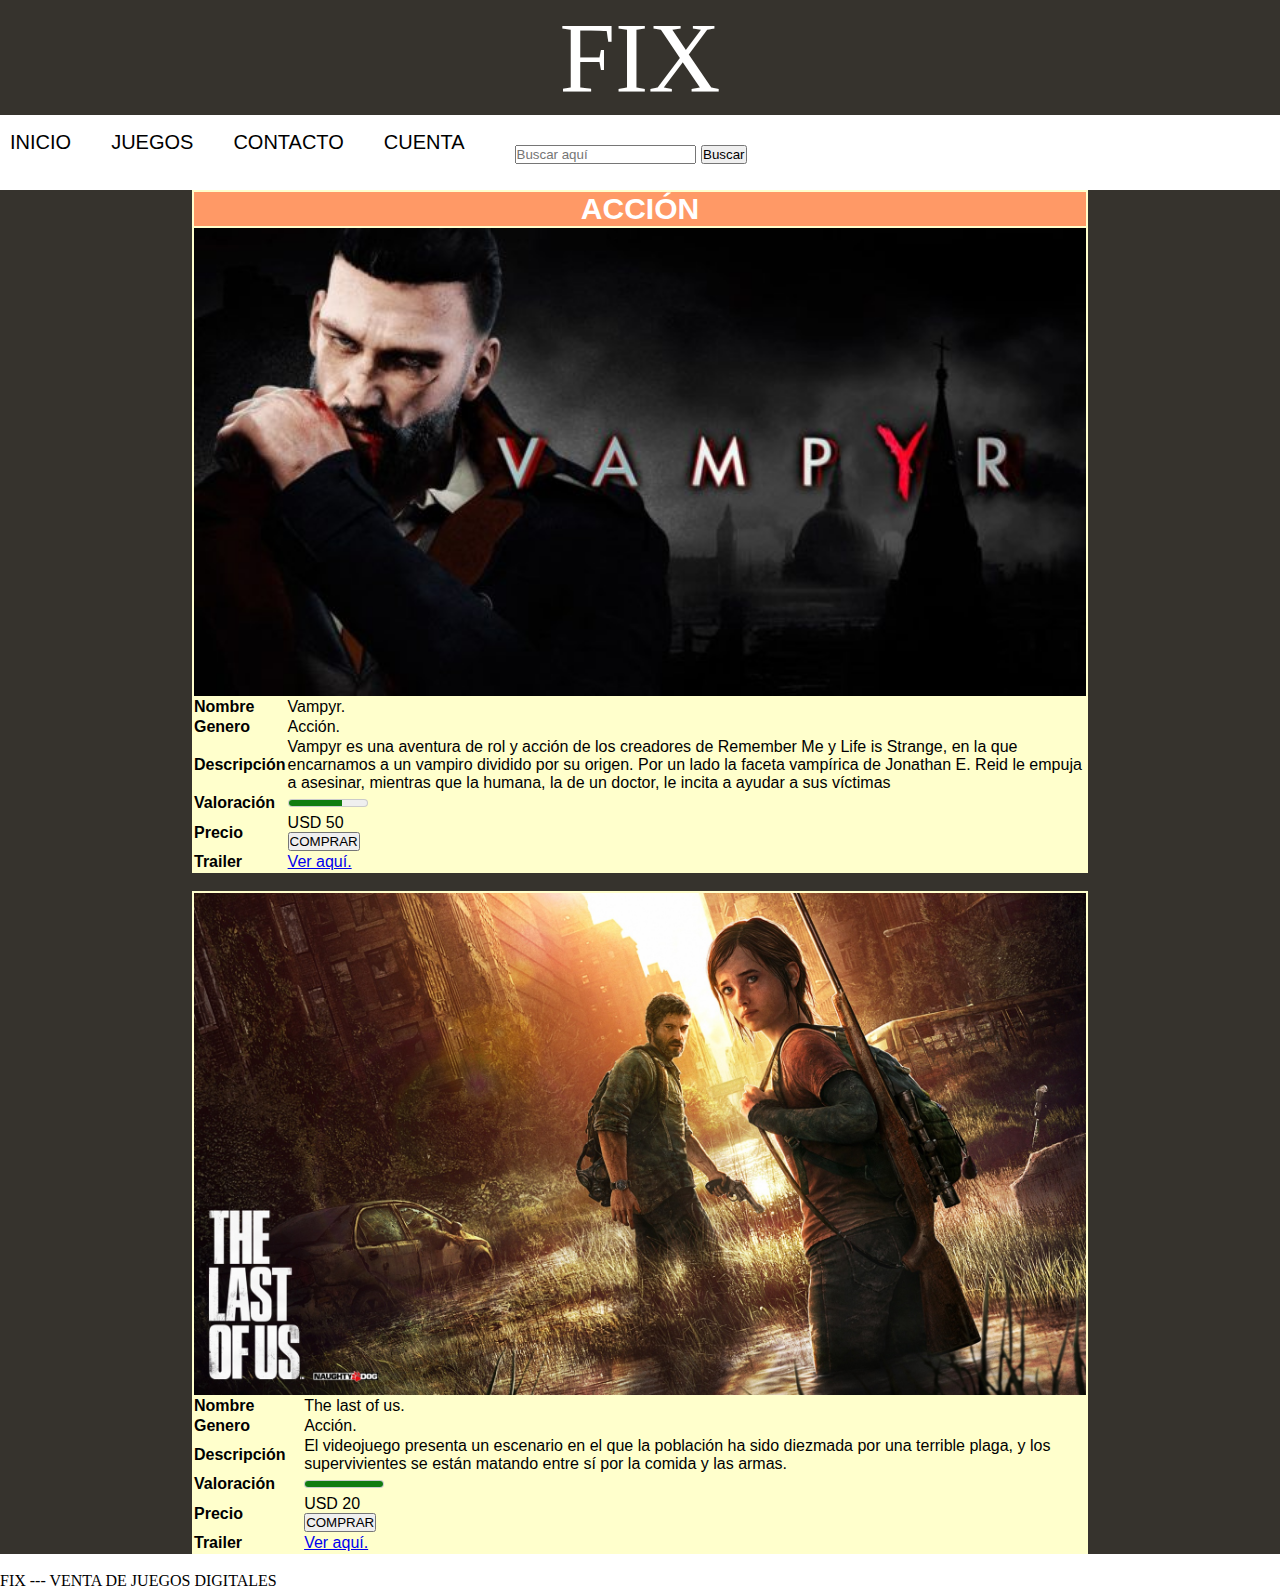
==== acción.html @ b8a2d218 "ultimos cambios" ====
<!DOCTYPE html>
<html>

<head>

  <meta charset="utf-8">
  <link href="css/accion.css" rel="stylesheet" type="text/css">
  <title>ACCIÓN</title>


</head>

<body>

  <header>
    <center>
    <div class="logo">
      <p>FIX</p>
    </div>
   </center>
  </header>

  <nav>
    <div id="menu">
        <ul class="menup">
            <li><a href="index.html">INICIO</a></li>
            <li class="divider"></li>
            <li class="dropdown"><a href="juegos.html">JUEGOS</a>
                <ul>
                    <li><span></span><a href="deporte.html">DEPORTE</a></li>
                    <hr>
                    <li><span></span><a href="acción.html">ACCIÓN</a></li>
                    <hr>
                    <li><span></span><a href="aventura.html">AVENTURA</a></li>
                    <hr>
                    <li><span></span><a href="carreras.html">CARRERAS</a></li>
                </ul>
            </li>
            <li class="divider"></li>
            <li><a href="contacto.html">CONTACTO</a></li>
            <li class="divider"></li>
            <li class="dropdown"><a href="cuenta.html">CUENTA</a>
                <ul>
                    <li><span></span><a href="registrarse.html">REGISTRO</a></li>
                    <hr>
                    <li><span></span><a href="is.html">INICIAR SESION</a></li>

                </ul>

            <li class="divider"></li>
            <li class="dropdown">
              <div class="search_bar">
                <a href="#"></a>
                <input type="text" name="text" placeholder="Buscar aquí">
                <input type="submit" name="submit" value="Buscar">
              </div>

    </div>


  </nav>

  <main>

   <table>
      <thead>
        <tr>
        <th colspan=4 BGCOLOR="#FF9966">
          ACCIÓN
          </th>
        </tr>

      </thead>

      <tbody>


         <tr>
           <th colspan=4 BGCOLOR="#FF9966">
           <img src="img/vampyr.jpg" alt="Portada de juego vampyr." title="Vampyr"align="center" border="double" width="100%" height="auto">
           </th>
         </tr>



          <tr>

            <th>Nombre</th>
            <td>Vampyr.</td>

          </tr>

          <tr>
            <th>Genero</th>
            <td>Acción.</td>

          </tr>

          <tr>
            <th width="auto">Descripción</th>
            <td>
              Vampyr es una aventura de rol y acción de los creadores de Remember Me y Life is Strange, en la que encarnamos a un vampiro dividido por su origen. Por un lado la faceta vampírica de Jonathan E. Reid le empuja a asesinar, mientras que la humana, la de un doctor, le incita a ayudar a sus víctimas
            </td>
          </tr>

          <tr>
            <th>Valoración</th>
            <td><meter value="75" max="100" min="20" high="98" low="43" optimum="80" ></meter></td>
          </tr>

          <tr>
            <th>Precio</th>
            <td>USD 50 <div> <input type="submit" value="COMPRAR"></div></td>
          </tr>

          <tr>
            <th>Trailer</th>
            <td>
              <a href="https://www.youtube.com/watch?v=26D61QN3ZHI"> Ver aquí.</a>
            </td>
          </tr>

        </tbody>

      </table>



        <br>


   <table>

          <tbody>

            <tr>
              <th colspan=4 BGCOLOR="#FF9966">
              <img src="img/lastofus.jpg" alt="Portada del juego The last of us" title="The last of us"align="center" border="double" width="100%" height="auto">
              </th>
            </tr>


            <tr>
              <th>Nombre</th>
              <td>The last of us.</td>

            </tr>

            <tr>
              <th>Genero</th>
              <td>Acción.</td>

            </tr>

            <tr>
              <th width="auto">Descripción</th>
              <td>
               El videojuego presenta un escenario en el que la población ha sido diezmada por una terrible plaga, y los supervivientes se están matando entre sí por la comida y las armas.
              </td>
            </tr>

           <tr>
             <th>Valoración</th>
             <td><meter value="100" max="100" min="20" high="98" low="43" optimum="100" ></meter></td>
           </tr>

           <tr>
             <th>Precio</th>
             <td>USD 20 <div> <input type="submit" value="COMPRAR"></div></td>
           </tr>

           <tr>
             <th>Trailer</th>
             <td>
               <a href="https://www.youtube.com/watch?v=Co0mF_imNys"> Ver aquí.</a>
             </td>
           </tr>

          </tbody>
    </table>


   </main>

  <footer>
    <br>
    <p> FIX --- VENTA DE JUEGOS DIGITALES </p>
  </footer>

</body>

</html>
---- css/accion.css ----
* {
  margin:0;
  padding: 0;

}

body {
  background-color: #36332d;
}

header {
  width:100%;
}

.logo {
  font-size: 100px;
  font-family: fantasy;
  color: #fff;

  }

  nav {
    background-color: white;
  }


  #menu{
    background-color:#fff ;
    font-family: sans-serif;
    font-size: 20px;
    float: left;
    position: relative;
    width: 100%;

  }

  #menu .menup{
  margin: 0 auto;
  padding: 0px;

  }

  #menu li{
  float:left;
  position: relative;
  padding: 6px 0;
  margin: 10px;
  list-style: none;
  }

  #menu li a {
  color: black;
  text-decoration: none;
  text-transform: uppercase;
  }


  #menu li > ul {
  display:none;
  position:absolute;
  background: white;
  padding: 0;
  z-index: 2;
  }

  #menu li > ul li {
  padding:0;
  margin:1px 0;
  list-style: none;
  }




  #menu li > ul li a{
  width: 150px;
  margin: 0 0 0 5px;
  display:block;
  color:black;
  }


  #menu li:hover > ul{
  display:block;
  width: 150px;
  top: 35px;
  }

.search_bar {
  float: right;
  padding: 10px;
  margin-right:auto;
}

table {
  background-color:#FFFFCC;
  font-family: sans-serif;
  text-align: left;
  width: 70%;
  margin-left: 15%;
  margin-right:15%;

}

thead {
  background-color: #FF9966;
  font-family: sans-serif;
  font-size: 30px;
  text-align: center;
  color: #fff;

}

 img {
  border-width:
  border-color: #fff;
}




footer {
  background-color: white;

}
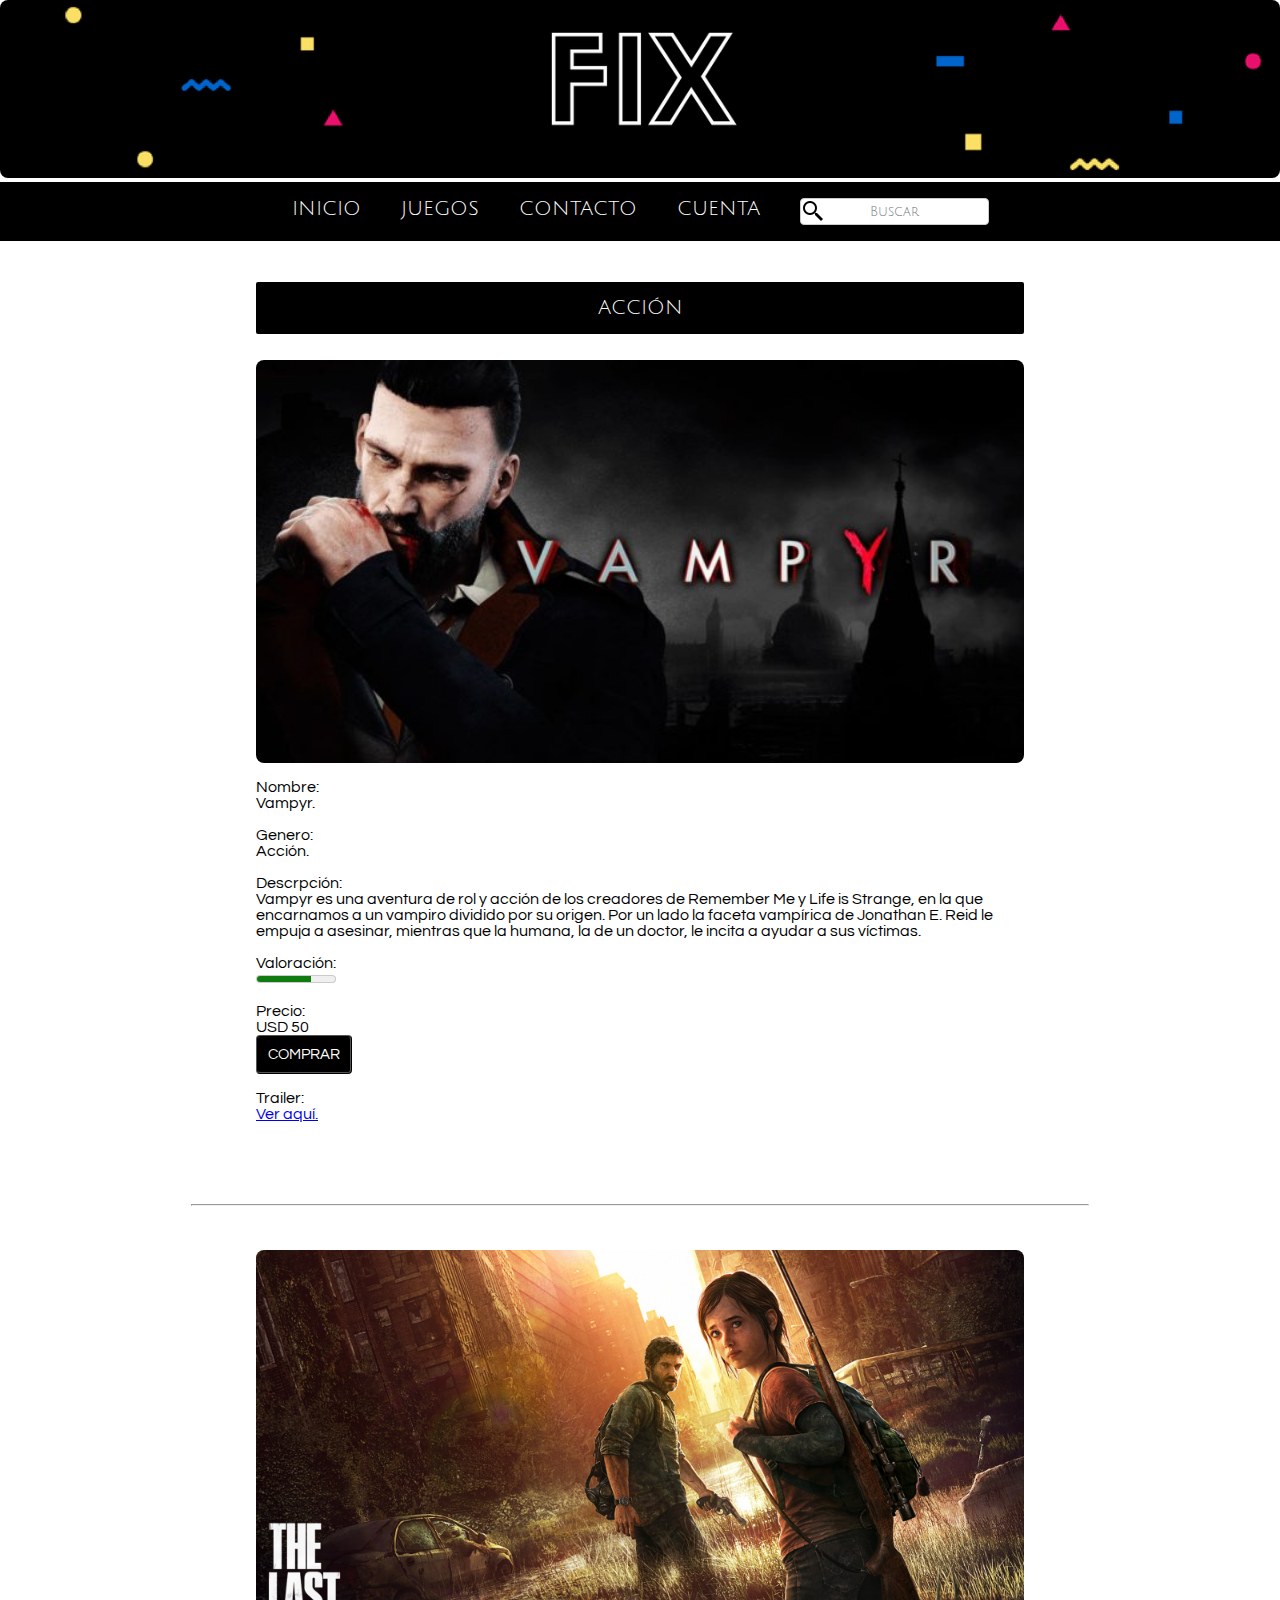
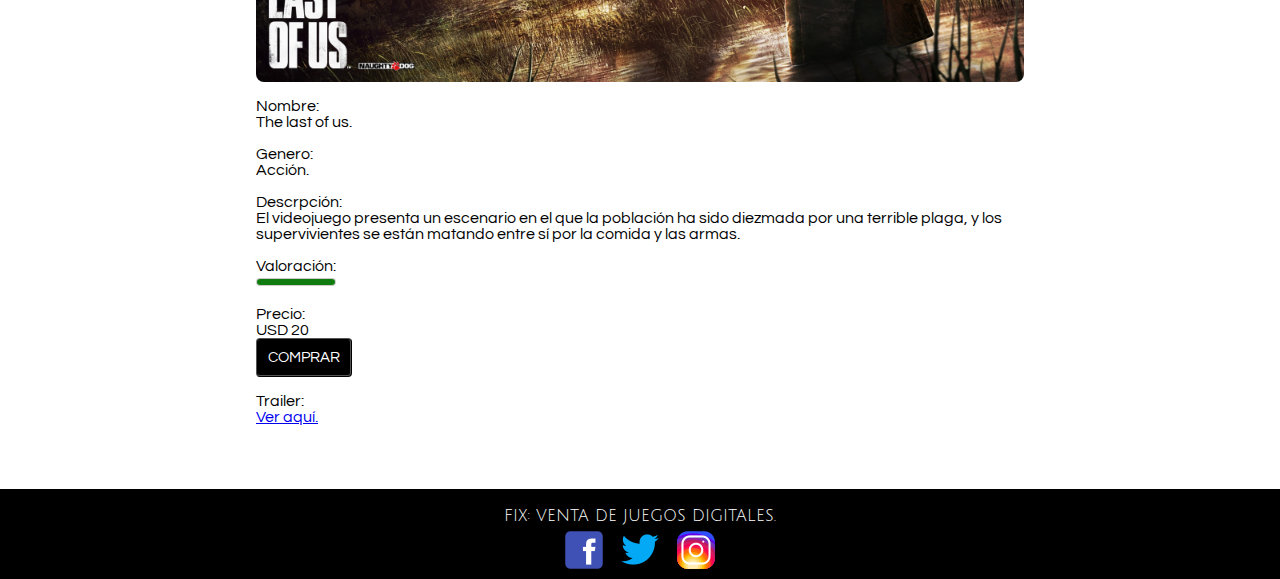
==== commit 8d2f9d02: "design" ====
--- a/acción.html
+++ b/acción.html
@@ -4,6 +4,8 @@
 <head>
 
   <meta charset="utf-8">
+  <meta name="viewport" content="width=device-width, initial-scale=1">
+  <link href="https://fonts.googleapis.com/css?family=Julius+Sans+One|Questrial" rel="stylesheet">
   <link href="css/accion.css" rel="stylesheet" type="text/css">
   <title>ACCIÓN</title>
 
@@ -13,11 +15,7 @@
 <body>
 
   <header>
-    <center>
-    <div class="logo">
-      <p>FIX</p>
-    </div>
-   </center>
+    <img src="img/ff.png" width="100%" height="70%">
   </header>
 
   <nav>
@@ -51,8 +49,7 @@
             <li class="dropdown">
               <div class="search_bar">
                 <a href="#"></a>
-                <input type="text" name="text" placeholder="Buscar aquí">
-                <input type="submit" name="submit" value="Buscar">
+                <input type="text" name="text" placeholder="Buscar">
               </div>
 
     </div>
@@ -61,130 +58,87 @@
   </nav>
 
   <main>
+    <br>
+    <br>
+    <section>
+      <h1> ACCIÓN </h1>
+     </section>
 
-   <table>
-      <thead>
-        <tr>
-        <th colspan=4 BGCOLOR="#FF9966">
-          ACCIÓN
-          </th>
-        </tr>
+    <article>
 
-      </thead>
+     <dl>
+       <dt><img src="img/vampyr.jpg" alt="Portada de juego vampyr." title="Vampyr"align="center" border="double" width="100%" height="auto"></dt>
+       <br>
+       <dt>Nombre:</dt>
+       <dd>Vampyr.</dd>
+       <br>
+       <dt>Genero:</dt>
+       <dd>Acción.</dd>
+       <br>
+       <dt>Descrpción:</dt>
+       <dd>Vampyr es una aventura de rol y acción de los creadores de Remember Me y Life is Strange, en la que encarnamos a un vampiro dividido por su origen. Por un lado la faceta vampírica de Jonathan E. Reid le empuja a asesinar, mientras que la humana, la de un doctor, le incita a ayudar a sus víctimas.</dd>
+       <br>
+       <dt>Valoración:</dt>
+       <dd><meter value="75" max="100" min="20" high="98" low="43" optimum="80" ></meter> </dd>
+       <br>
+       <dt>Precio:</dt>
+       <dd>USD 50 <div> <input type="submit" value="COMPRAR"></div></dd>
+       <br>
+       <dt>Trailer:</dt>
+       <dd><a href="https://www.youtube.com/watch?v=26D61QN3ZHI">Ver aquí.</a></dd>
+     </dl>
+    </article>
+    <br>
+     <hr></hr>
+    <br>
+    <article>
 
-      <tbody>
+     <dl>
+       <dt><img src="img/lastofus.jpg" alt="Portada del juego The last of us" title="The last of us"align="center" border="double" width="100%" height="auto"></dt>
+       <br>
+       <dt>Nombre:</dt>
+       <dd>The last of us.</dd>
+       <br>
+       <dt>Genero:</dt>
+       <dd>Acción.</dd>
+       <br>
+       <dt>Descrpción:</dt>
+       <dd>El videojuego presenta un escenario en el que la población ha sido diezmada por una terrible plaga, y los supervivientes se están matando entre sí por la comida y las armas.</dd>
+       <br>
+       <dt>Valoración:</dt>
+       <dd><meter value="100" max="100" min="20" high="98" low="43" optimum="100" ></meter></dd>
+       <br>
+       <dt>Precio:</dt>
+       <dd>USD 20 <div> <input type="submit" value="COMPRAR"></div></dd>
+       <br>
+       <dt>Trailer:</dt>
+       <dd><a href="https://www.youtube.com/watch?v=Co0mF_imNys">  Ver aquí.</a></dd>
+     </dl>
+    </article>
 
-
-         <tr>
-           <th colspan=4 BGCOLOR="#FF9966">
-           <img src="img/vampyr.jpg" alt="Portada de juego vampyr." title="Vampyr"align="center" border="double" width="100%" height="auto">
-           </th>
-         </tr>
-
-
-
-          <tr>
-
-            <th>Nombre</th>
-            <td>Vampyr.</td>
-
-          </tr>
-
-          <tr>
-            <th>Genero</th>
-            <td>Acción.</td>
-
-          </tr>
-
-          <tr>
-            <th width="auto">Descripción</th>
-            <td>
-              Vampyr es una aventura de rol y acción de los creadores de Remember Me y Life is Strange, en la que encarnamos a un vampiro dividido por su origen. Por un lado la faceta vampírica de Jonathan E. Reid le empuja a asesinar, mientras que la humana, la de un doctor, le incita a ayudar a sus víctimas
-            </td>
-          </tr>
-
-          <tr>
-            <th>Valoración</th>
-            <td><meter value="75" max="100" min="20" high="98" low="43" optimum="80" ></meter></td>
-          </tr>
-
-          <tr>
-            <th>Precio</th>
-            <td>USD 50 <div> <input type="submit" value="COMPRAR"></div></td>
-          </tr>
-
-          <tr>
-            <th>Trailer</th>
-            <td>
-              <a href="https://www.youtube.com/watch?v=26D61QN3ZHI"> Ver aquí.</a>
-            </td>
-          </tr>
-
-        </tbody>
-
-      </table>
-
-
-
-        <br>
-
-
-   <table>
-
-          <tbody>
-
-            <tr>
-              <th colspan=4 BGCOLOR="#FF9966">
-              <img src="img/lastofus.jpg" alt="Portada del juego The last of us" title="The last of us"align="center" border="double" width="100%" height="auto">
-              </th>
-            </tr>
-
-
-            <tr>
-              <th>Nombre</th>
-              <td>The last of us.</td>
-
-            </tr>
-
-            <tr>
-              <th>Genero</th>
-              <td>Acción.</td>
-
-            </tr>
-
-            <tr>
-              <th width="auto">Descripción</th>
-              <td>
-               El videojuego presenta un escenario en el que la población ha sido diezmada por una terrible plaga, y los supervivientes se están matando entre sí por la comida y las armas.
-              </td>
-            </tr>
-
-           <tr>
-             <th>Valoración</th>
-             <td><meter value="100" max="100" min="20" high="98" low="43" optimum="100" ></meter></td>
-           </tr>
-
-           <tr>
-             <th>Precio</th>
-             <td>USD 20 <div> <input type="submit" value="COMPRAR"></div></td>
-           </tr>
-
-           <tr>
-             <th>Trailer</th>
-             <td>
-               <a href="https://www.youtube.com/watch?v=Co0mF_imNys"> Ver aquí.</a>
-             </td>
-           </tr>
-
-          </tbody>
-    </table>
 
 
    </main>
 
   <footer>
     <br>
-    <p> FIX --- VENTA DE JUEGOS DIGITALES </p>
+    <p> FIX: VENTA DE JUEGOS DIGITALES.</p>
+    <div class="iconos">
+      <div class="social">
+
+          <img src="[data-uri]">
+            </div>
+
+      <div class="social">
+
+          <img src="[data-uri]">
+        </div>
+
+      <div class="social">
+          <img src="[data-uri]">
+        </div>
+      </div>
+
   </footer>
 
 </body>
--- a/css/accion.css
+++ b/css/accion.css
@@ -1,42 +1,51 @@
 * {
   margin:0;
   padding: 0;
-
-}
-
-body {
-  background-color: #36332d;
-}
-
-header {
-  width:100%;
-}
-
-.logo {
-  font-size: 100px;
-  font-family: fantasy;
-  color: #fff;
-
-  }
+  font-family:
+
+}
+
+
+main {
+  width: 100%;
+  max-width: 100%;
+  min-width: 100%;
+
+}
+
+header, img{
+  width: 100%;
+  padding: 0%;
+}
+
 
   nav {
     background-color: white;
+    width: 100%;
+  }
+
+  article {
+   font-family: 'Questrial', sans-serif;
+   border-radius: 8px;
   }
 
 
   #menu{
-    background-color:#fff ;
-    font-family: sans-serif;
+    background-color:#000 ;
+    font-family: 'Julius Sans One', sans-serif;
     font-size: 20px;
-    float: left;
-    position: relative;
+    float:left;
+    position: ;
     width: 100%;
+    max-width: 100%;
 
   }
 
   #menu .menup{
   margin: 0 auto;
-  padding: 0px;
+  margin-left: 22%;
+  margin-right:
+
 
   }
 
@@ -49,7 +58,7 @@
   }
 
   #menu li a {
-  color: black;
+  color: white;
   text-decoration: none;
   text-transform: uppercase;
   }
@@ -58,7 +67,7 @@
   #menu li > ul {
   display:none;
   position:absolute;
-  background: white;
+  background: black;
   padding: 0;
   z-index: 2;
   }
@@ -76,7 +85,7 @@
   width: 150px;
   margin: 0 0 0 5px;
   display:block;
-  color:black;
+  color: white;
   }
 
 
@@ -86,40 +95,171 @@
   top: 35px;
   }
 
-.search_bar {
-  float: right;
-  padding: 10px;
-  margin-right:auto;
-}
-
-table {
-  background-color:#FFFFCC;
-  font-family: sans-serif;
-  text-align: left;
+  input[type=text] {
+      background-color: white;
+      background-image: url("[data-uri]");
+      background-position:left ;
+      background-repeat: no-repeat;
+      padding-left: 40px;
+  }
+
+  input[type=text], select {
+    width: 100%;
+    padding:5px 5px;
+    display: inline-block;
+    border: 1px solid #ccc;
+    border-radius: 4px;
+    box-sizing: border-box;
+}
+
+  ::placeholder {
+    text-align: center;
+    font-family:'Julius Sans One', sans-serif;
+  }
+
+  input[type=submit], select {
+    background-color: #000;
+    border-radius: 4px;
+    border-style: ridge;
+    border-color:#000;
+    color: #fff;
+    padding: 10px 10px;
+    text-align: center;
+    text-decoration: none;
+    font-size: 15px;
+    font-family: 'Questrial', sans-serif;
+}
+
+
+ dl {
+   padding-top: 2%;
+   padding-bottom: 5%;
+   padding-left: 20%;
+   padding-right: 20%;
+ }
+
+
+ dt, img {
+   border-radius: 8px;
+
+ }
+
+
+
+h1 {
+  font-size: 20px;
+  font-family:'Julius Sans One', sans-serif;
+  font-weight: inherit;
+  text-align: center;
+  background-color: #000;
+  color: #fff;
+  padding-top: 2%;
+  padding-bottom: 2%;
+  border-radius: 2px;
+
+}
+
+section {
+  padding-top: 5%;
+  padding-left: 20%;
+  padding-right: 20%;
+
+}
+
+hr {
+  margin-left: auto;
+  margin-right: auto;
   width: 70%;
-  margin-left: 15%;
-  margin-right:15%;
-
-}
-
-thead {
-  background-color: #FF9966;
-  font-family: sans-serif;
-  font-size: 30px;
+
+}
+
+
+
+footer {
+  background-color: #000;
+  width: 100%;
+  color: #fff;
   text-align: center;
-  color: #fff;
-
-}
-
- img {
-  border-width:
-  border-color: #fff;
-}
-
-
-
-
-footer {
-  background-color: white;
-
-}
+
+}
+
+footer, p {
+  font-family: 'Julius Sans One', sans-serif;
+}
+
+.social {
+  display: inline-block;
+  align: center;
+}
+
+.iconos {
+  width: 100%;
+
+}
+
+
+
+/*movil*/
+@media screen and (max-width:425px) {
+  #menu {
+   float: left;
+   width: 100%;
+   font-size: 100%;
+   }
+
+   #menu li > ul li a {
+   display:none ;
+   }
+
+   #menu li:hover > ul{
+   display:none;
+   }
+
+   #banner img {
+     width:100%;
+   }
+
+   .search_bar {
+     visibility: hidden;
+   }
+
+   header{
+    position: fixed;
+    margin-top: ;
+
+   }
+
+   main {
+     width: 100%;
+     float: right;
+
+
+
+   }
+
+   nav {
+     width: 30%;
+     float: left;
+     position:fixed;
+     margin-top: 27%;
+     font-size: 100%;
+
+   }
+
+   table, th{
+     display: block;
+
+   }
+
+   th a {
+     padding-left: 30px;
+     padding-right: 30px;
+   }
+
+   .cont {
+     width: 70%;
+     float: right;
+     margin-top: 27%;
+     background-color: #FFF;
+
+ }
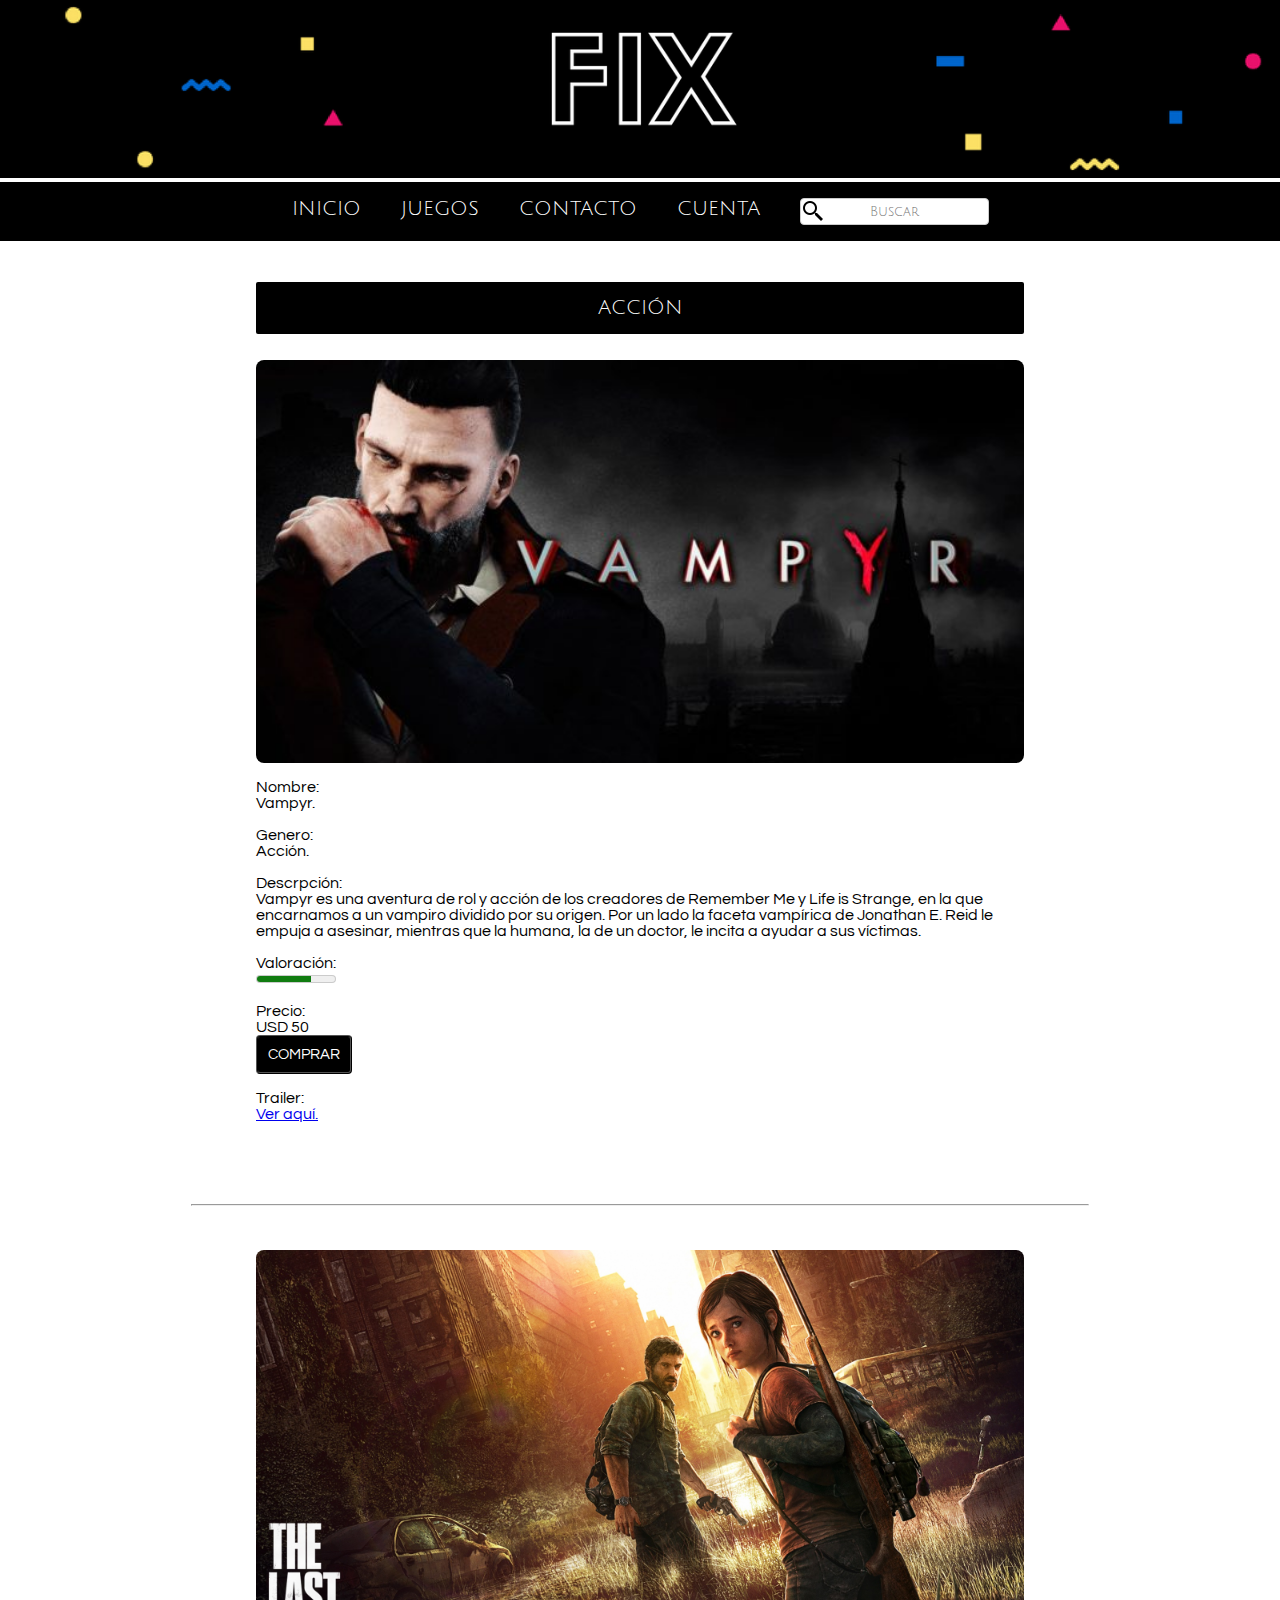
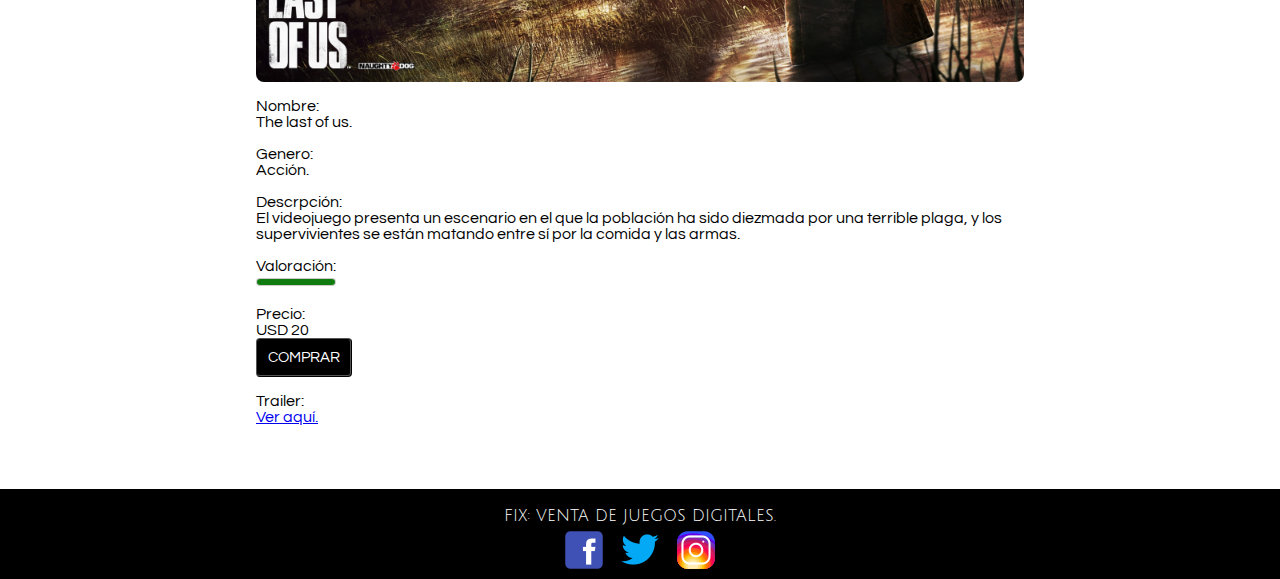
==== commit 915afa34: "dep" ====
--- a/acción.html
+++ b/acción.html
@@ -23,28 +23,11 @@
         <ul class="menup">
             <li><a href="index.html">INICIO</a></li>
             <li class="divider"></li>
-            <li class="dropdown"><a href="juegos.html">JUEGOS</a>
-                <ul>
-                    <li><span></span><a href="deporte.html">DEPORTE</a></li>
-                    <hr>
-                    <li><span></span><a href="acción.html">ACCIÓN</a></li>
-                    <hr>
-                    <li><span></span><a href="aventura.html">AVENTURA</a></li>
-                    <hr>
-                    <li><span></span><a href="carreras.html">CARRERAS</a></li>
-                </ul>
-            </li>
+            <li class="dropdown"><a href="juegos.html">JUEGOS</a></li>
             <li class="divider"></li>
             <li><a href="contacto.html">CONTACTO</a></li>
             <li class="divider"></li>
             <li class="dropdown"><a href="cuenta.html">CUENTA</a>
-                <ul>
-                    <li><span></span><a href="registrarse.html">REGISTRO</a></li>
-                    <hr>
-                    <li><span></span><a href="is.html">INICIAR SESION</a></li>
-
-                </ul>
-
             <li class="divider"></li>
             <li class="dropdown">
               <div class="search_bar">
@@ -58,6 +41,7 @@
   </nav>
 
   <main>
+    <div class="cont">
     <br>
     <br>
     <section>
@@ -115,6 +99,7 @@
        <dd><a href="https://www.youtube.com/watch?v=Co0mF_imNys">  Ver aquí.</a></dd>
      </dl>
     </article>
+  </div>
 
 
 
--- a/css/accion.css
+++ b/css/accion.css
@@ -13,10 +13,10 @@
 
 }
 
-header, img{
-  width: 100%;
-  padding: 0%;
-}
+header {
+  background-color: white;
+}
+
 
 
   nav {
@@ -64,36 +64,7 @@
   }
 
 
-  #menu li > ul {
-  display:none;
-  position:absolute;
-  background: black;
-  padding: 0;
-  z-index: 2;
-  }
-
-  #menu li > ul li {
-  padding:0;
-  margin:1px 0;
-  list-style: none;
-  }
-
-
-
-
-  #menu li > ul li a{
-  width: 150px;
-  margin: 0 0 0 5px;
-  display:block;
-  color: white;
-  }
-
-
-  #menu li:hover > ul{
-  display:block;
-  width: 150px;
-  top: 35px;
-  }
+
 
   input[type=text] {
       background-color: white;
@@ -139,7 +110,7 @@
  }
 
 
- dt, img {
+ dt> img {
    border-radius: 8px;
 
  }
@@ -204,20 +175,9 @@
   #menu {
    float: left;
    width: 100%;
-   font-size: 100%;
-   }
-
-   #menu li > ul li a {
-   display:none ;
-   }
-
-   #menu li:hover > ul{
-   display:none;
-   }
-
-   #banner img {
-     width:100%;
-   }
+   font-size: 50%;
+   }
+
 
    .search_bar {
      visibility: hidden;
@@ -232,8 +192,6 @@
    main {
      width: 100%;
      float: right;
-
-
 
    }
 
@@ -241,25 +199,46 @@
      width: 30%;
      float: left;
      position:fixed;
-     margin-top: 27%;
+     margin-top: 15%;
      font-size: 100%;
 
    }
 
-   table, th{
-     display: block;
-
-   }
-
-   th a {
-     padding-left: 30px;
-     padding-right: 30px;
-   }
+   h1 {
+     font-size: 10%;
+   }
+
 
    .cont {
      width: 70%;
      float: right;
-     margin-top: 27%;
      background-color: #FFF;
-
- }
+     font-size: 50%;
+     margin-top: 6%;
+
+ }
+
+ input[type=submit] {
+   padding: 5px 5px;
+   font-size: 50%;
+
+ }
+
+ footer {
+   float: right;
+
+ }
+
+ .social, p {
+   font-size: 40%;
+ }
+
+ .iconos > img {
+   width: 10% ;
+   float: right;
+ }
+
+.social >img {
+   width: 60%;
+
+ }
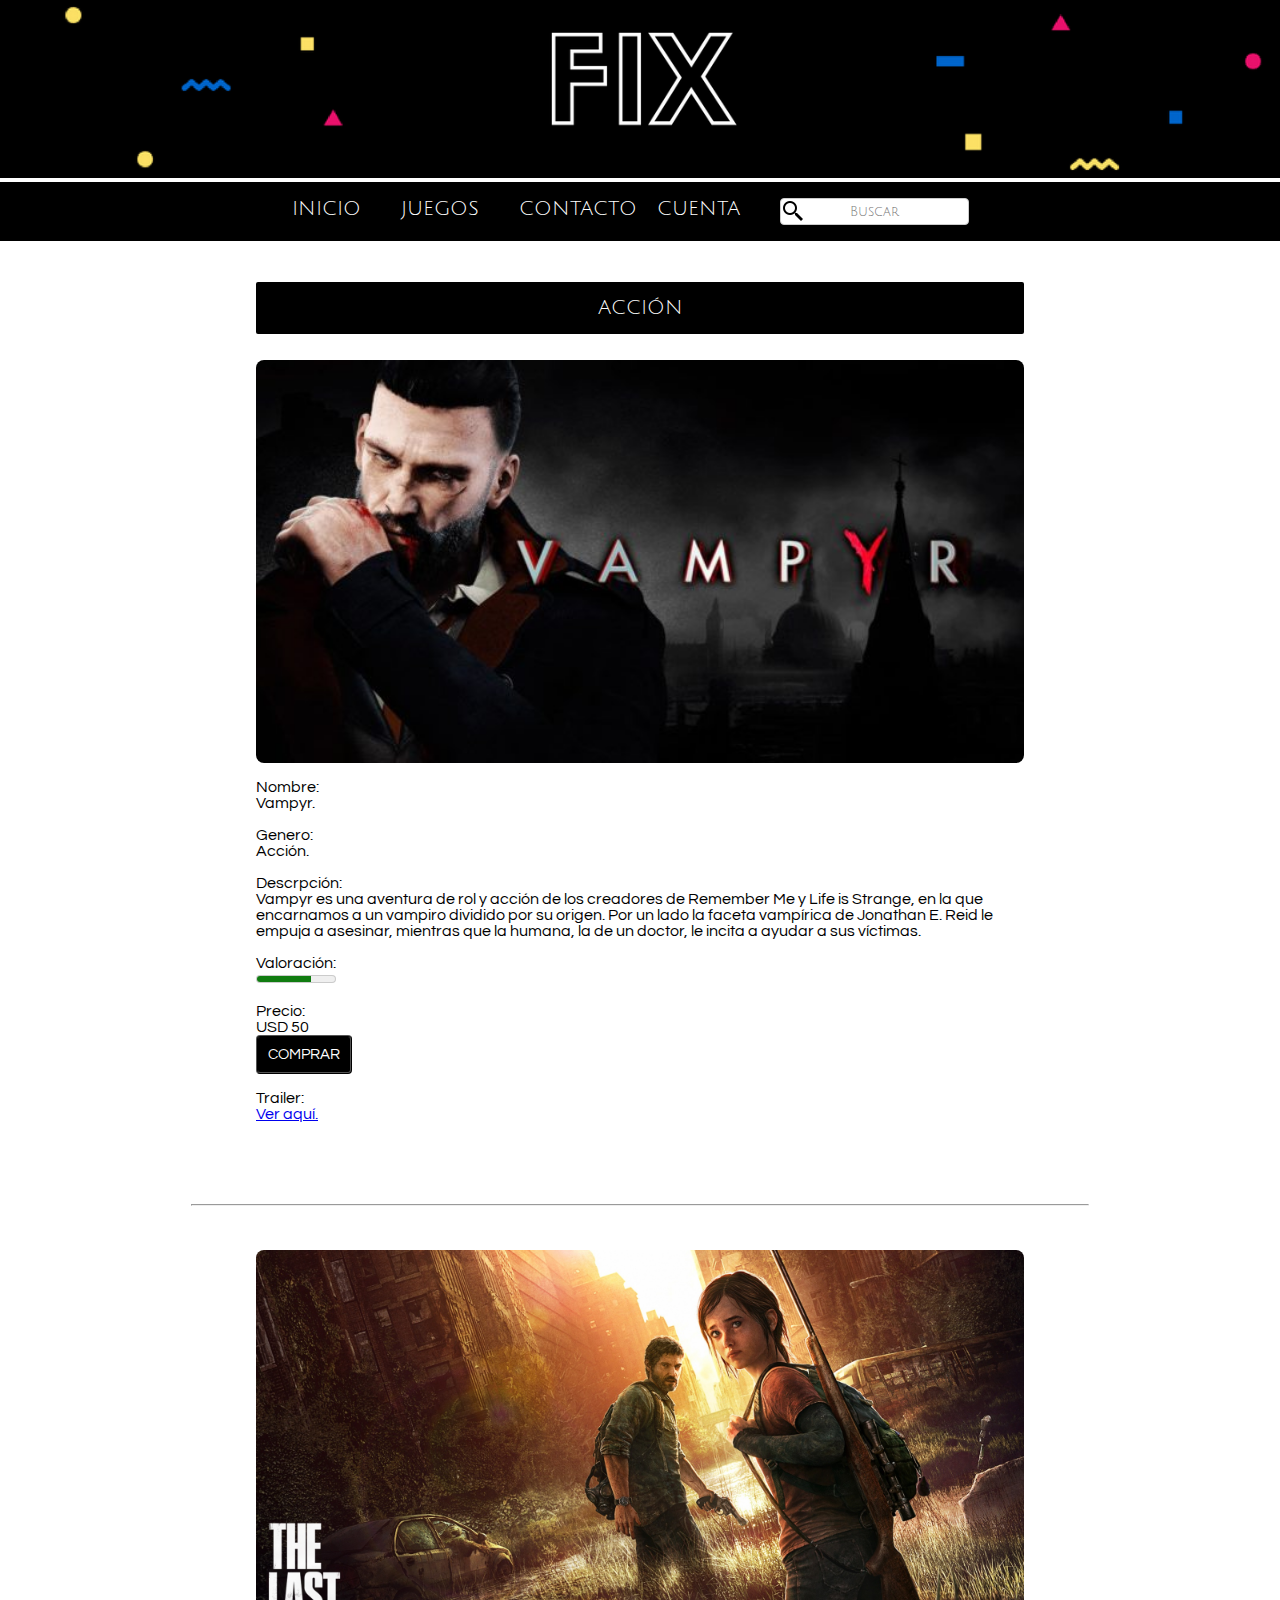
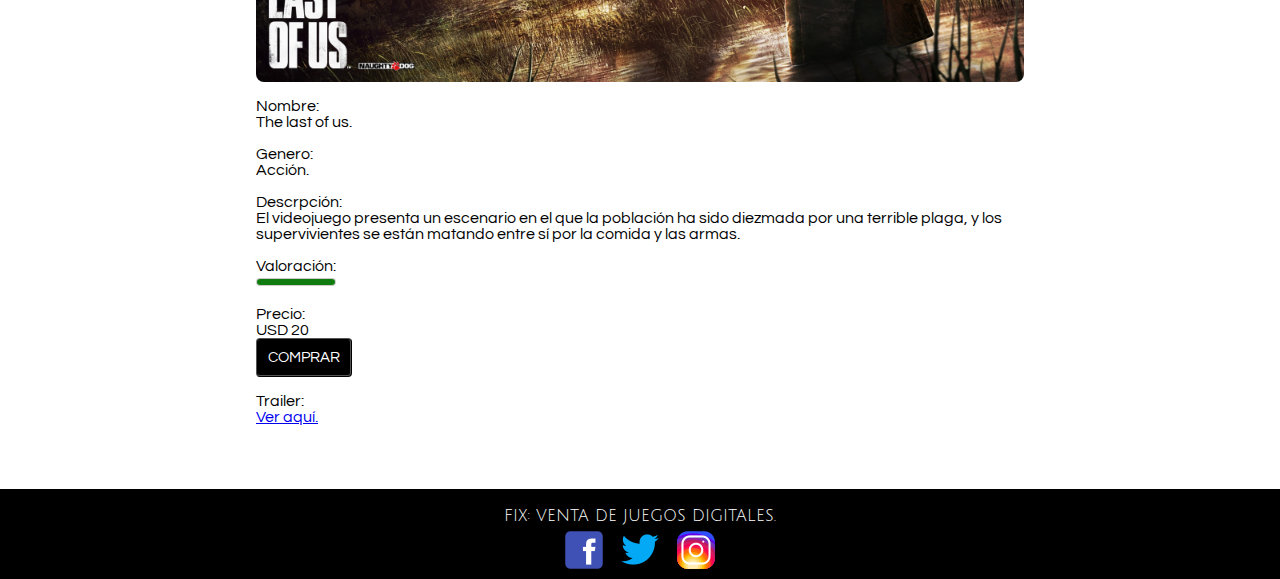
==== commit 98d793c5: "menu" ====
--- a/acción.html
+++ b/acción.html
@@ -26,7 +26,7 @@
             <li class="dropdown"><a href="juegos.html">JUEGOS</a></li>
             <li class="divider"></li>
             <li><a href="contacto.html">CONTACTO</a></li>
-            <li class="divider"></li>
+            
             <li class="dropdown"><a href="cuenta.html">CUENTA</a>
             <li class="divider"></li>
             <li class="dropdown">
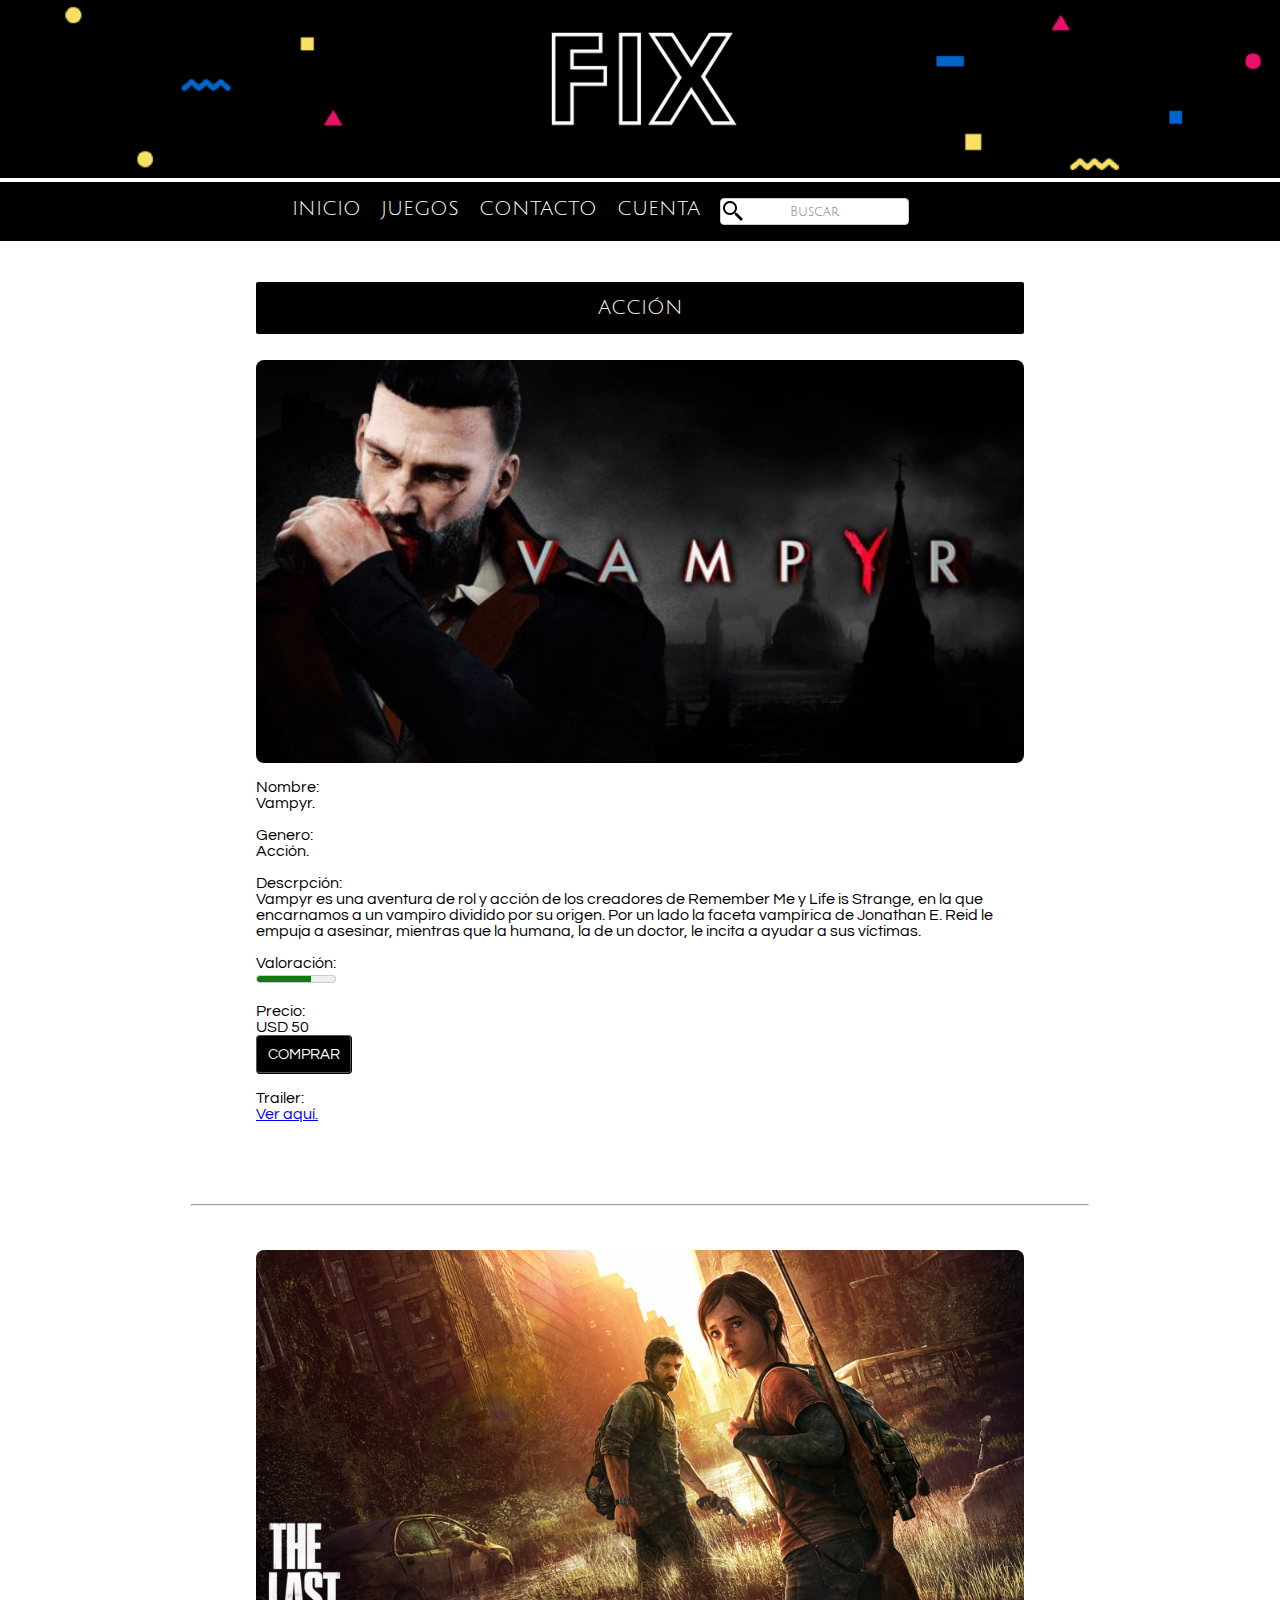
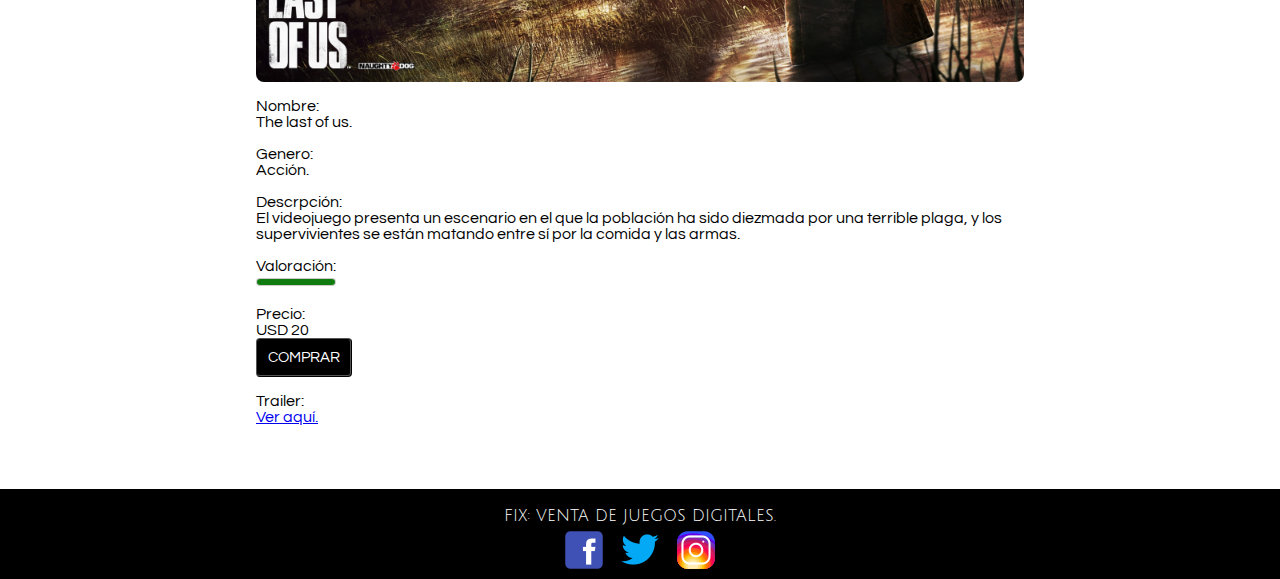
==== commit 6ff0887b: "fin" ====
--- a/acción.html
+++ b/acción.html
@@ -22,17 +22,13 @@
     <div id="menu">
         <ul class="menup">
             <li><a href="index.html">INICIO</a></li>
-            <li class="divider"></li>
             <li class="dropdown"><a href="juegos.html">JUEGOS</a></li>
-            <li class="divider"></li>
             <li><a href="contacto.html">CONTACTO</a></li>
-            
             <li class="dropdown"><a href="cuenta.html">CUENTA</a>
-            <li class="divider"></li>
             <li class="dropdown">
               <div class="search_bar">
                 <a href="#"></a>
-                <input type="text" name="text" placeholder="Buscar">
+                <input type="text" id="search" name="text" placeholder="Buscar">
               </div>
 
     </div>
--- a/css/accion.css
+++ b/css/accion.css
@@ -5,51 +5,37 @@
 
 }
 
-
-main {
-  width: 100%;
-  max-width: 100%;
-  min-width: 100%;
-
-}
-
 header {
   background-color: white;
 }
 
 
-
-  nav {
-    background-color: white;
-    width: 100%;
-  }
-
-  article {
-   font-family: 'Questrial', sans-serif;
-   border-radius: 8px;
-  }
-
-
-  #menu{
-    background-color:#000 ;
-    font-family: 'Julius Sans One', sans-serif;
-    font-size: 20px;
-    float:left;
-    position: ;
-    width: 100%;
-    max-width: 100%;
-
-  }
-
-  #menu .menup{
+nav {
+  background-color: white;
+  width: 100%;
+}
+
+article {
+  font-family: 'Questrial', sans-serif;
+  border-radius: 8px;
+}
+
+
+#menu{
+  background-color:#000 ;
+  font-family: 'Julius Sans One', sans-serif;
+  font-size: 20px;
+  float:left;
+  width: 100%;
+  max-width: 100%;
+}
+
+#menu .menup{
   margin: 0 auto;
   margin-left: 22%;
-  margin-right:
-
-
-  }
-
-  #menu li{
+  }
+
+#menu li{
   float:left;
   position: relative;
   padding: 6px 0;
@@ -57,65 +43,50 @@
   list-style: none;
   }
 
-  #menu li a {
+#menu li a {
   color: white;
   text-decoration: none;
   text-transform: uppercase;
   }
 
-
-
-
-  input[type=text] {
-      background-color: white;
-      background-image: url("[data-uri]");
-      background-position:left ;
-      background-repeat: no-repeat;
-      padding-left: 40px;
-  }
-
-  input[type=text], select {
-    width: 100%;
-    padding:5px 5px;
-    display: inline-block;
-    border: 1px solid #ccc;
-    border-radius: 4px;
-    box-sizing: border-box;
-}
-
-  ::placeholder {
-    text-align: center;
-    font-family:'Julius Sans One', sans-serif;
-  }
-
-  input[type=submit], select {
-    background-color: #000;
-    border-radius: 4px;
-    border-style: ridge;
-    border-color:#000;
-    color: #fff;
-    padding: 10px 10px;
-    text-align: center;
-    text-decoration: none;
-    font-size: 15px;
-    font-family: 'Questrial', sans-serif;
-}
-
-
- dl {
-   padding-top: 2%;
-   padding-bottom: 5%;
-   padding-left: 20%;
-   padding-right: 20%;
- }
-
-
- dt> img {
-   border-radius: 8px;
-
- }
-
-
+#search {
+  background-color: white;
+  background-image: url("[data-uri]");
+  background-position:left ;
+  background-repeat: no-repeat;
+  padding-left: 40px;
+  width: 100%;
+  padding:5px 5px;
+  display: inline-block;
+  border: 1px solid #ccc;
+  border-radius: 4px;
+  box-sizing: border-box;
+  }
+
+::placeholder {
+  text-align: center;
+  font-family:'Julius Sans One', sans-serif;
+  }
+
+input[type=submit], select {
+  background-color: #000;
+  border-radius: 4px;
+  border-style: ridge;
+  border-color:#000;
+  color: #fff;
+  padding: 10px 10px;
+  text-align: center;
+  text-decoration: none;
+  font-size: 15px;
+  font-family: 'Questrial', sans-serif;
+  }
+
+section {
+  padding-top: 5%;
+  padding-left: 20%;
+  padding-right: 20%;
+
+  }
 
 h1 {
   font-size: 20px;
@@ -128,14 +99,22 @@
   padding-bottom: 2%;
   border-radius: 2px;
 
-}
-
-section {
-  padding-top: 5%;
-  padding-left: 20%;
-  padding-right: 20%;
-
-}
+  }
+
+
+ dl {
+   padding-top: 2%;
+   padding-bottom: 5%;
+   padding-left: 20%;
+   padding-right: 20%;
+   }
+
+
+ dt> img {
+   border-radius: 8px;
+
+ }
+
 
 hr {
   margin-left: auto;
@@ -143,7 +122,6 @@
   width: 70%;
 
 }
-
 
 
 footer {
@@ -178,6 +156,10 @@
    font-size: 50%;
    }
 
+   #menu li {
+     margin-left: 0%;
+   }
+
 
    .search_bar {
      visibility: hidden;
@@ -196,7 +178,7 @@
    }
 
    nav {
-     width: 30%;
+     width: 20%;
      float: left;
      position:fixed;
      margin-top: 15%;
@@ -210,7 +192,7 @@
 
 
    .cont {
-     width: 70%;
+     width: 80%;
      float: right;
      background-color: #FFF;
      font-size: 50%;
@@ -242,3 +224,84 @@
    width: 60%;
 
  }
+
+}
+
+
+  /*tablet*/
+
+  @media screen and (max-width:768px) {
+    #menu {
+     float: left;
+     width: 100%;
+     font-size: 20%;
+     }
+
+     #menu li {
+       margin-left: 0%;
+       margin-right: 100%;
+     }
+
+     .search_bar {
+       visibility: hidden;
+     }
+
+     header{
+      position: fixed;
+
+     }
+
+     h1 {
+       font-size: 10%;
+     }
+
+     main {
+       width: 100%;
+       float: right;
+
+     }
+
+     nav {
+       width: 10%;
+       float: left;
+       position:fixed;
+       margin-top: 15%;
+       font-size: 100%;
+
+     }
+
+
+
+     .cont {
+       width: 90%;
+       float: right;
+       margin-top: 8%;
+       margin-bottom: 4%;
+       background-color: #FFF;
+       font-size: 50%;
+
+   }
+
+
+
+      footer {
+        float: right;
+
+
+      }
+
+      .social, p {
+        font-size: 40%;
+      }
+
+      .iconos > img {
+        width: 10% ;
+        float: right;
+      }
+
+     .social >img {
+        width: 60%;
+      }
+
+
+  }
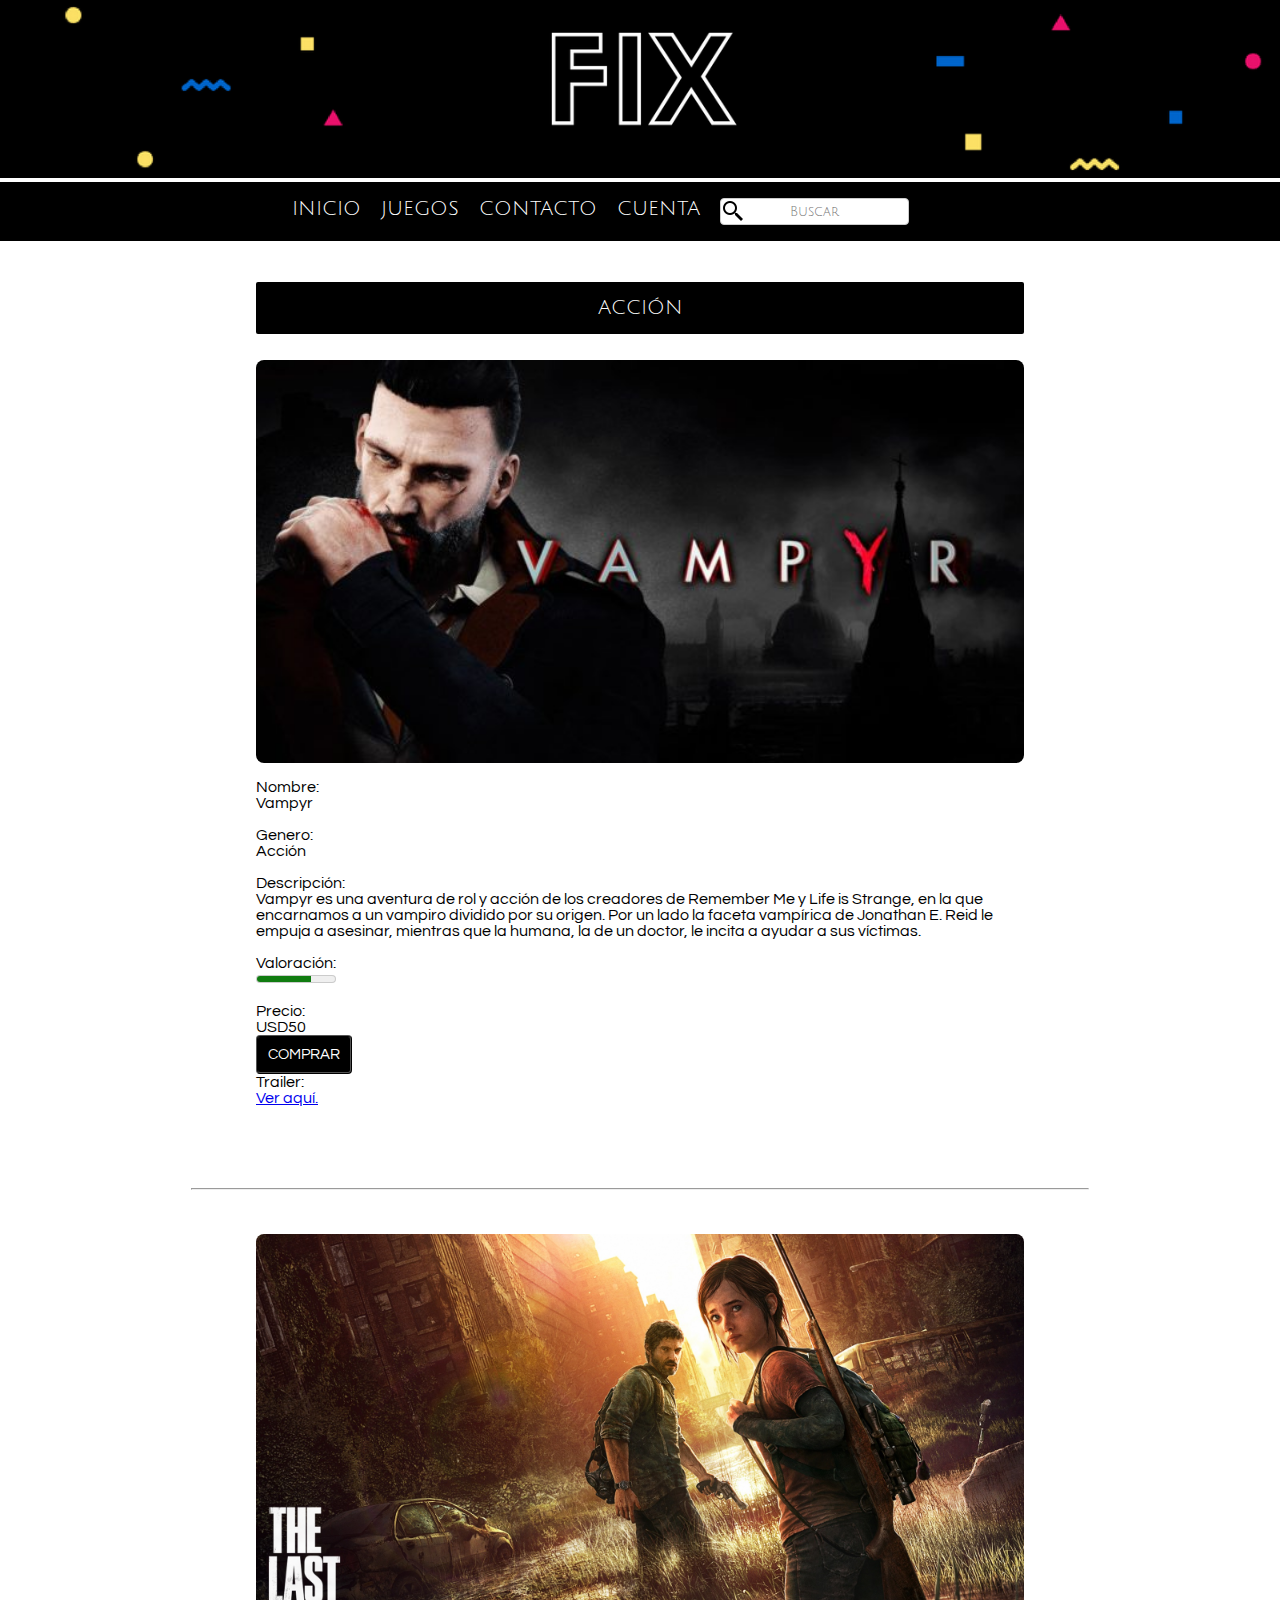
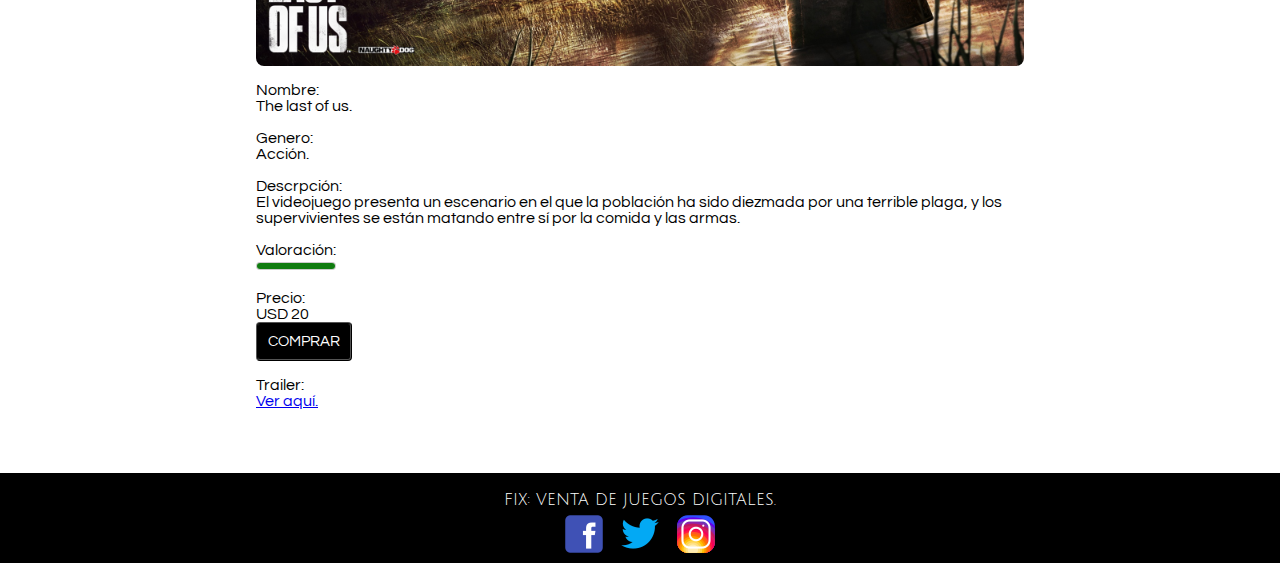
==== commit 91482887: "Entrega final" ====
--- a/acción.html
+++ b/acción.html
@@ -7,6 +7,7 @@
   <meta name="viewport" content="width=device-width, initial-scale=1">
   <link href="https://fonts.googleapis.com/css?family=Julius+Sans+One|Questrial" rel="stylesheet">
   <link href="css/accion.css" rel="stylesheet" type="text/css">
+  <script src="js/accion.js"></script>
   <title>ACCIÓN</title>
 
 
@@ -49,23 +50,24 @@
      <dl>
        <dt><img src="img/vampyr.jpg" alt="Portada de juego vampyr." title="Vampyr"align="center" border="double" width="100%" height="auto"></dt>
        <br>
-       <dt>Nombre:</dt>
-       <dd>Vampyr.</dd>
+       <dt>
+           Nombre: <dd id="juego-nombre"></dd>
+      </dt>
        <br>
        <dt>Genero:</dt>
-       <dd>Acción.</dd>
+       <dd id="juego-genero"></dd>
        <br>
-       <dt>Descrpción:</dt>
-       <dd>Vampyr es una aventura de rol y acción de los creadores de Remember Me y Life is Strange, en la que encarnamos a un vampiro dividido por su origen. Por un lado la faceta vampírica de Jonathan E. Reid le empuja a asesinar, mientras que la humana, la de un doctor, le incita a ayudar a sus víctimas.</dd>
+       <dt>Descripción:</dt>
+       <dd id="juego-descripcion"></dd>
        <br>
        <dt>Valoración:</dt>
-       <dd><meter value="75" max="100" min="20" high="98" low="43" optimum="80" ></meter> </dd>
+       <dd><meter value="" max="100" min="20" high="98" low="43" optimum="80" id="juego-valoracion" ></meter> </dd>
        <br>
        <dt>Precio:</dt>
-       <dd>USD 50 <div> <input type="submit" value="COMPRAR"></div></dd>
+       <dd id="juego-precio"></dd><input type="button" onclick="location.href='compra.html';" value="COMPRAR">
        <br>
        <dt>Trailer:</dt>
-       <dd><a href="https://www.youtube.com/watch?v=26D61QN3ZHI">Ver aquí.</a></dd>
+       <dd ><a href="" id="juego-trailer">Ver aquí.</a></dd>
      </dl>
     </article>
     <br>
@@ -89,10 +91,10 @@
        <dd><meter value="100" max="100" min="20" high="98" low="43" optimum="100" ></meter></dd>
        <br>
        <dt>Precio:</dt>
-       <dd>USD 20 <div> <input type="submit" value="COMPRAR"></div></dd>
+       <dd>USD 20 <div> <input type="submit" value="COMPRAR"> <a href=""></a> </div></dd>
        <br>
        <dt>Trailer:</dt>
-       <dd><a href="https://www.youtube.com/watch?v=Co0mF_imNys">  Ver aquí.</a></dd>
+       <dd><a href="https://www.youtube.com/watch?v=Co0mF_imNys">Ver aquí.</a></dd>
      </dl>
     </article>
   </div>
--- a/css/accion.css
+++ b/css/accion.css
@@ -1,8 +1,6 @@
 * {
   margin:0;
   padding: 0;
-  font-family:
-
 }
 
 header {
@@ -81,6 +79,19 @@
   font-family: 'Questrial', sans-serif;
   }
 
+  input[type=button], select {
+    background-color: #000;
+    border-radius: 4px;
+    border-style: ridge;
+    border-color:#000;
+    color: #fff;
+    padding: 10px 10px;
+    text-align: center;
+    text-decoration: none;
+    font-size: 15px;
+    font-family: 'Questrial', sans-serif;
+    }
+
 section {
   padding-top: 5%;
   padding-left: 20%;
@@ -138,15 +149,12 @@
 
 .social {
   display: inline-block;
-  align: center;
 }
 
 .iconos {
   width: 100%;
 
 }
-
-
 
 /*movil*/
 @media screen and (max-width:425px) {
@@ -167,7 +175,6 @@
 
    header{
     position: fixed;
-    margin-top: ;
 
    }
 
